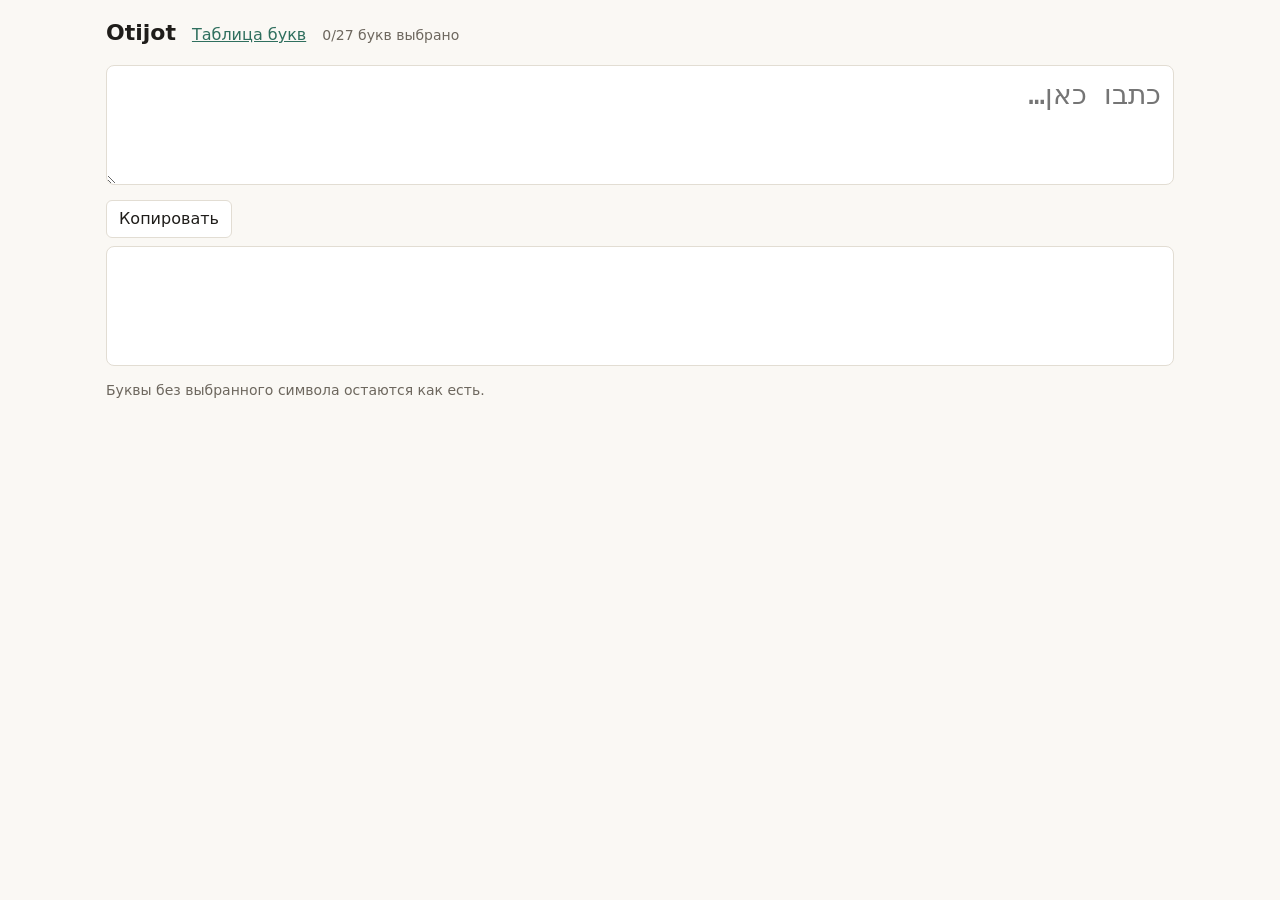
==== index.html @ 42eea4f4 "Initial scaffold: converter, table editor, seeded candidates Co-Authored-By: Claude Opus 5.5 <norepl" ====
<!doctype html>
<html lang="he">
<head>
  <meta charset="utf-8">
  <meta name="viewport" content="width=device-width, initial-scale=1">
  <title>Otijot</title>
  <link rel="stylesheet" href="style.css">
</head>
<body>
<main>
  <nav>
    <h1>Otijot</h1>
    <a href="table.html">Таблица букв</a>
    <span class="muted" id="status"></span>
  </nav>

  <textarea id="input" dir="rtl" placeholder="כתבו כאן…"></textarea>
  <div class="row">
    <button id="copy">Копировать</button>
    <span class="muted" id="copied"></span>
  </div>
  <div class="output" id="output" dir="rtl"></div>
  <p class="muted">Буквы без выбранного символа остаются как есть.</p>
</main>
<script src="common.js"></script>
<script>
  (async () => {
    const { table, fromDraft } = await loadTable();
    const chosen = Object.values(table).filter((e) => e.chosen).length;
    document.getElementById("status").textContent =
      `${chosen}/${Object.keys(table).length} букв выбрано` + (fromDraft ? " (черновик)" : "");

    const input = document.getElementById("input");
    const output = document.getElementById("output");
    const render = () => { output.textContent = transform(input.value, table); };
    input.addEventListener("input", render);
    render();

    document.getElementById("copy").addEventListener("click", async () => {
      await navigator.clipboard.writeText(output.textContent);
      document.getElementById("copied").textContent = "Скопировано";
      setTimeout(() => { document.getElementById("copied").textContent = ""; }, 1500);
    });
  })();
</script>
</body>
</html>
---- style.css ----
:root {
  --bg: #faf8f4;
  --fg: #1f1d1a;
  --muted: #6d675e;
  --line: #e2ddd3;
  --card: #ffffff;
  --accent: #2f6f5e;
  --accent-soft: #dcefe8;
}
@media (prefers-color-scheme: dark) {
  :root {
    --bg: #17181a;
    --fg: #ece8e1;
    --muted: #9b958b;
    --line: #2e3033;
    --card: #1f2023;
    --accent: #7cc7b0;
    --accent-soft: #23362f;
  }
}
* { box-sizing: border-box; }
body {
  margin: 0;
  background: var(--bg);
  color: var(--fg);
  font: 16px/1.5 system-ui, sans-serif;
}
main { max-width: 1100px; margin: 0 auto; padding: 16px; }
nav { display: flex; gap: 16px; align-items: baseline; margin-bottom: 16px; }
nav h1 { margin: 0; font-size: 22px; }
a { color: var(--accent); }
.muted { color: var(--muted); font-size: 14px; }
textarea, .output {
  width: 100%;
  min-height: 120px;
  padding: 12px;
  font-size: 28px;
  border: 1px solid var(--line);
  border-radius: 8px;
  background: var(--card);
  color: var(--fg);
}
.output { white-space: pre-wrap; word-break: break-word; }
button {
  font: inherit;
  padding: 6px 12px;
  border: 1px solid var(--line);
  border-radius: 6px;
  background: var(--card);
  color: var(--fg);
  cursor: pointer;
}
button:hover { border-color: var(--accent); }
.row { display: flex; gap: 8px; flex-wrap: wrap; align-items: center; margin: 8px 0; }

/* table.html */
.letter {
  display: grid;
  grid-template-columns: 72px 1fr;
  gap: 12px;
  padding: 12px 0;
  border-bottom: 1px solid var(--line);
}
.letter .heb { font-size: 56px; line-height: 1; text-align: center; }
.cands { display: flex; flex-wrap: wrap; gap: 8px; }
.cand {
  width: 132px;
  padding: 6px;
  border: 1px solid var(--line);
  border-radius: 8px;
  background: var(--card);
  text-align: center;
}
.cand.chosen { border: 2px solid var(--accent); background: var(--accent-soft); }
.cand .glyph { font-size: 52px; line-height: 1.2; cursor: pointer; }
.cand .meta { font-size: 11px; color: var(--muted); overflow-wrap: anywhere; }
.cand .flags { font-size: 11px; display: flex; justify-content: center; gap: 4px; }
.cand .flags label { cursor: pointer; }
.add { display: flex; gap: 4px; margin-top: 6px; }
.add input { width: 120px; font: inherit; padding: 4px; }
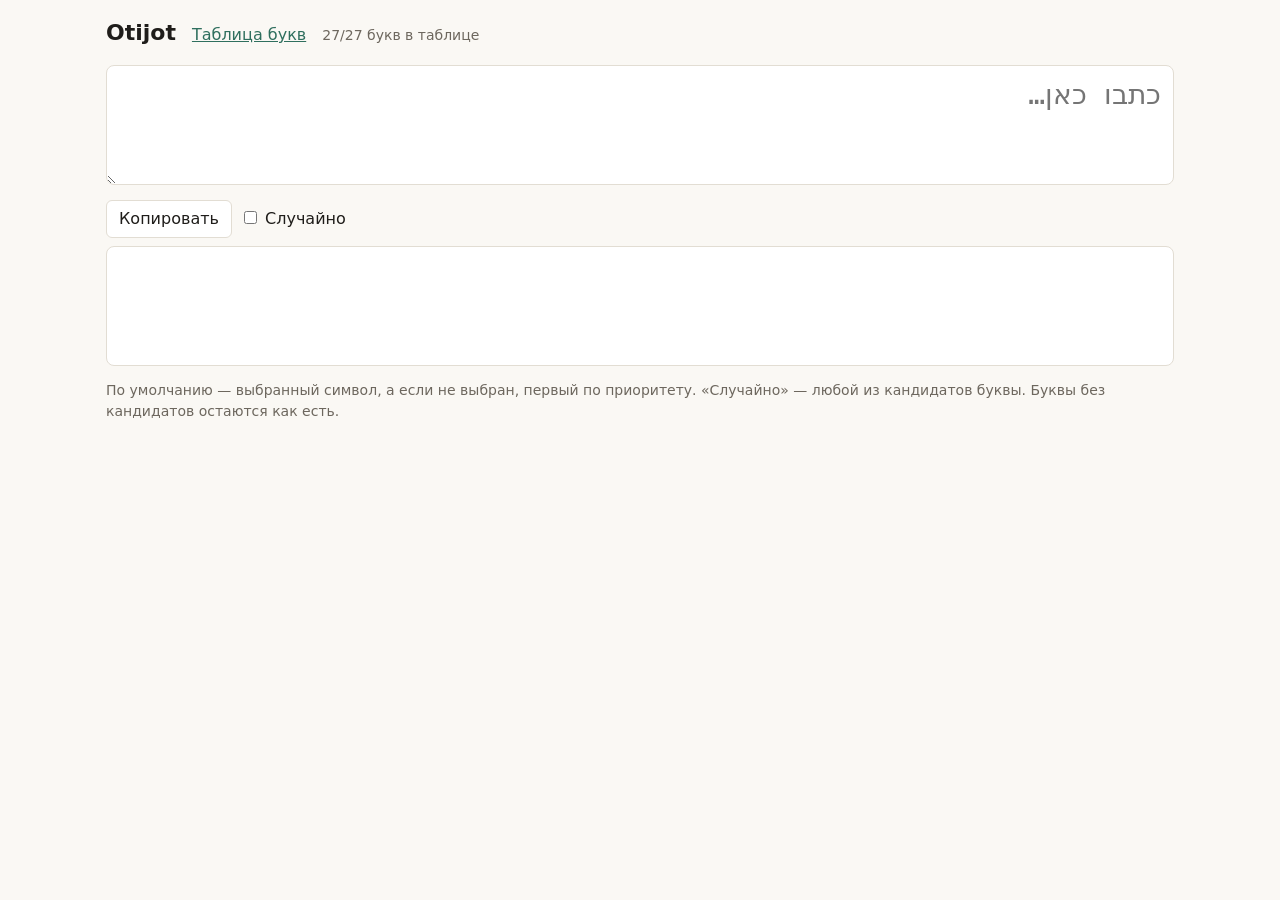
==== commit 0b8fa0da: "Converter: fall back to top-priority candidate; add random mode with re-roll Co-Authored-By: Claude " ====
--- a/index.html
+++ b/index.html
@@ -17,23 +17,39 @@
   <textarea id="input" dir="rtl" placeholder="כתבו כאן…"></textarea>
   <div class="row">
     <button id="copy">Копировать</button>
+    <label><input type="checkbox" id="random"> Случайно</label>
+    <button id="reroll" hidden>🎲 Ещё раз</button>
     <span class="muted" id="copied"></span>
   </div>
   <div class="output" id="output" dir="rtl"></div>
-  <p class="muted">Буквы без выбранного символа остаются как есть.</p>
+  <p class="muted">
+    По умолчанию — выбранный символ, а если не выбран, первый по приоритету.
+    «Случайно» — любой из кандидатов буквы. Буквы без кандидатов остаются как есть.
+  </p>
 </main>
 <script src="common.js"></script>
 <script>
   (async () => {
     const { table, fromDraft } = await loadTable();
-    const chosen = Object.values(table).filter((e) => e.chosen).length;
+    const mapped = Object.values(table).filter((e) => e.candidates.length).length;
     document.getElementById("status").textContent =
-      `${chosen}/${Object.keys(table).length} букв выбрано` + (fromDraft ? " (черновик)" : "");
+      `${mapped}/${Object.keys(table).length} букв в таблице` + (fromDraft ? " (черновик)" : "");
 
     const input = document.getElementById("input");
     const output = document.getElementById("output");
-    const render = () => { output.textContent = transform(input.value, table); };
+    const random = document.getElementById("random");
+    const reroll = document.getElementById("reroll");
+    let seed = null;
+    const newSeed = () => Math.floor(Math.random() * 2 ** 31);
+    const render = () => { output.textContent = transform(input.value, table, seed); };
+
     input.addEventListener("input", render);
+    random.addEventListener("change", () => {
+      seed = random.checked ? newSeed() : null;
+      reroll.hidden = !random.checked;
+      render();
+    });
+    reroll.addEventListener("click", () => { seed = newSeed(); render(); });
     render();
 
     document.getElementById("copy").addEventListener("click", async () => {
--- a/style.css
+++ b/style.css
@@ -76,5 +76,12 @@
 .cand .meta { font-size: 11px; color: var(--muted); overflow-wrap: anywhere; }
 .cand .flags { font-size: 11px; display: flex; justify-content: center; gap: 4px; }
 .cand .flags label { cursor: pointer; }
+.cand { cursor: grab; }
+.cand.default { border: 2px dashed var(--accent); }
+.cand.dragging { opacity: 0.4; }
+.cand.over { outline: 2px dashed var(--accent); }
+.cand .tools { display: flex; justify-content: center; gap: 2px; margin-top: 4px; }
+.cand .tools button { font-size: 11px; padding: 1px 6px; }
+.cand .tools button:disabled { opacity: 0.3; cursor: default; }
 .add { display: flex; gap: 4px; margin-top: 6px; }
 .add input { width: 120px; font: inherit; padding: 4px; }
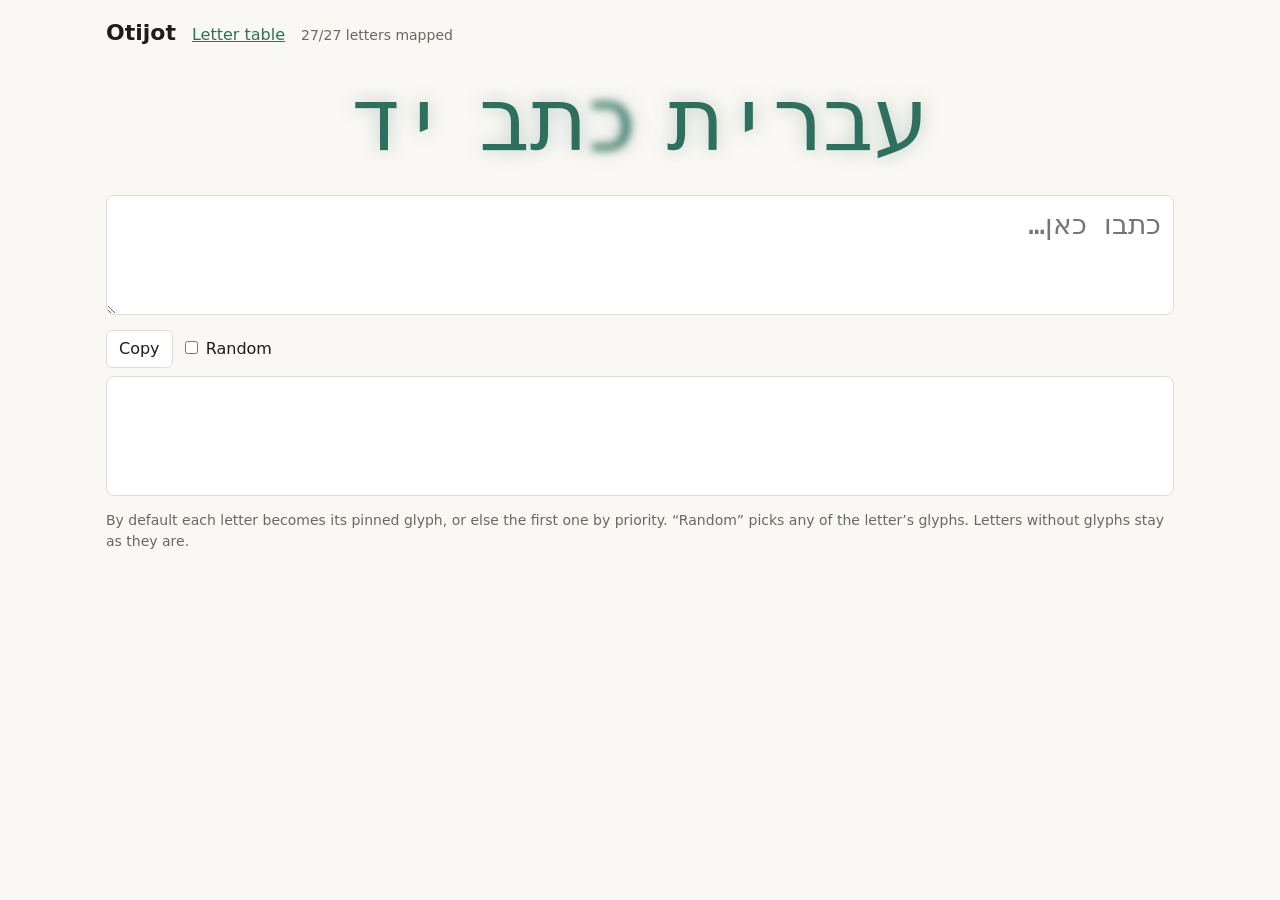
==== commit 053f6a8b: "Site in English; flipping "עברית כתב יד" caption on the converter page Each letter of the caption fl" ====
--- a/index.html
+++ b/index.html
@@ -10,30 +10,67 @@
 <main>
   <nav>
     <h1>Otijot</h1>
-    <a href="table.html">Таблица букв</a>
+    <a href="table.html">Letter table</a>
     <span class="muted" id="status"></span>
   </nav>
 
+  <!-- "Hebrew handwriting": letters keep flipping into random lookalikes (see hero() below). -->
+  <p class="hero" id="hero" dir="rtl" aria-label="עברית כתב יד">עברית כתב יד</p>
+
   <textarea id="input" dir="rtl" placeholder="כתבו כאן…"></textarea>
   <div class="row">
-    <button id="copy">Копировать</button>
-    <label><input type="checkbox" id="random"> Случайно</label>
-    <button id="reroll" hidden>🎲 Ещё раз</button>
+    <button id="copy">Copy</button>
+    <label><input type="checkbox" id="random"> Random</label>
+    <button id="reroll" hidden>🎲 Again</button>
     <span class="muted" id="copied"></span>
   </div>
   <div class="output" id="output" dir="rtl"></div>
   <p class="muted">
-    По умолчанию — выбранный символ, а если не выбран, первый по приоритету.
-    «Случайно» — любой из кандидатов буквы. Буквы без кандидатов остаются как есть.
+    By default each letter becomes its pinned glyph, or else the first one by priority.
+    “Random” picks any of the letter’s glyphs. Letters without glyphs stay as they are.
   </p>
 </main>
 <script src="common.js"></script>
 <script>
+  // Each letter sits in its own inline-block (so it can flip) and, being a lone glyph, gets dir=ltr:
+  // that keeps mirrored glyphs unflipped, while the rtl container still orders the boxes right to left.
+  function hero(table) {
+    const el = document.getElementById("hero");
+    const slots = [...el.textContent].map((ch) => {
+      const span = document.createElement("span");
+      span.textContent = ch;
+      span.dir = "ltr";
+      span.setAttribute("aria-hidden", "true");
+      if (ch === " ") span.className = "space";
+      return { ch, span, pool: [ch, ...usable(table[ch]).map((c) => c.char)] };
+    });
+    el.replaceChildren(...slots.map((s) => s.span));
+    if (matchMedia("(prefers-reduced-motion: reduce)").matches) return;
+
+    const swap = (slot) => {
+      const options = slot.pool.filter((c) => c !== slot.span.textContent);
+      if (!options.length) return;
+      slot.span.classList.add("out");
+      setTimeout(() => {
+        slot.span.textContent = options[Math.floor(Math.random() * options.length)];
+        slot.span.classList.remove("out");
+      }, 220); // = the .out transition in style.css
+    };
+    const live = slots.filter((s) => s.pool.length > 1);
+    setInterval(() => {
+      if (document.hidden) return;
+      const n = 1 + Math.floor(Math.random() * 3);
+      for (let k = 0; k < n; k++) setTimeout(() => swap(live[Math.floor(Math.random() * live.length)]), k * 90);
+    }, 1100);
+  }
+
   (async () => {
     const { table, fromDraft } = await loadTable();
     const mapped = Object.values(table).filter((e) => e.candidates.length).length;
     document.getElementById("status").textContent =
-      `${mapped}/${Object.keys(table).length} букв в таблице` + (fromDraft ? " (черновик)" : "");
+      `${mapped}/${Object.keys(table).length} letters mapped` + (fromDraft ? " (draft)" : "");
+
+    hero(table);
 
     const input = document.getElementById("input");
     const output = document.getElementById("output");
@@ -54,7 +91,7 @@
 
     document.getElementById("copy").addEventListener("click", async () => {
       await navigator.clipboard.writeText(output.textContent);
-      document.getElementById("copied").textContent = "Скопировано";
+      document.getElementById("copied").textContent = "Copied";
       setTimeout(() => { document.getElementById("copied").textContent = ""; }, 1500);
     });
   })();
--- a/style.css
+++ b/style.css
@@ -6,6 +6,12 @@
   --card: #ffffff;
   --accent: #2f6f5e;
   --accent-soft: #dcefe8;
+  --ltr: #b8561b;
+  --ltr-bg: #fbeee4;
+  --rtl: #2f5fb8;
+  --rtl-bg: #e6edfb;
+  --neutral: #8a3fb0;
+  --neutral-bg: #f3e8fa;
 }
 @media (prefers-color-scheme: dark) {
   :root {
@@ -16,6 +22,12 @@
     --card: #1f2023;
     --accent: #7cc7b0;
     --accent-soft: #23362f;
+    --ltr: #f0a061;
+    --ltr-bg: #33261c;
+    --rtl: #8fb4f5;
+    --rtl-bg: #1c2638;
+    --neutral: #d39af2;
+    --neutral-bg: #2c1f36;
   }
 }
 * { box-sizing: border-box; }
@@ -51,6 +63,25 @@
   cursor: pointer;
 }
 button:hover { border-color: var(--accent); }
+/* index.html: the flipping "עברית כתב יד" caption */
+.hero {
+  margin: 8px 0 20px;
+  text-align: center;
+  font-size: clamp(40px, 11vw, 88px);
+  line-height: 1.25;
+  perspective: 600px;
+  user-select: none;
+}
+.hero span {
+  display: inline-block;
+  min-width: 0.55em;
+  color: var(--accent);
+  transition: transform 220ms ease-in, opacity 220ms ease-in, filter 220ms ease-in;
+  text-shadow: 0 0 18px color-mix(in srgb, var(--accent) 35%, transparent);
+}
+.hero span.space { min-width: 0.35em; }
+.hero span.out { transform: rotateX(90deg) scale(0.8); opacity: 0; filter: blur(4px); }
+.hero span:not(.out) { transition-timing-function: cubic-bezier(.2, 1.6, .4, 1); }
 .row { display: flex; gap: 8px; flex-wrap: wrap; align-items: center; margin: 8px 0; }
 
 /* table.html */
@@ -71,6 +102,13 @@
   background: var(--card);
   text-align: center;
 }
+/* Colour = direction of the glyph; chosen/default below still override the background/border. */
+.cand.ltr { background: var(--ltr-bg); border-color: var(--ltr); }
+.cand.ltr .glyph { color: var(--ltr); }
+.cand.rtl { background: var(--rtl-bg); border-color: var(--rtl); }
+.cand.rtl .glyph { color: var(--rtl); }
+.cand.neutral { background: var(--neutral-bg); border-color: var(--neutral); }
+.cand.neutral .glyph { color: var(--neutral); }
 .cand.chosen { border: 2px solid var(--accent); background: var(--accent-soft); }
 .cand .glyph { font-size: 52px; line-height: 1.2; cursor: pointer; }
 .cand .meta { font-size: 11px; color: var(--muted); overflow-wrap: anywhere; }
@@ -78,8 +116,10 @@
 .cand .flags label { cursor: pointer; }
 .cand { cursor: grab; }
 .cand.default { border: 2px dashed var(--accent); }
+.cand.proposed:not(.chosen):not(.default) { border-style: dotted; border-width: 2px; }
 .cand.dragging { opacity: 0.4; }
 .cand.over { outline: 2px dashed var(--accent); }
+.letter.over { outline: 2px dashed var(--accent); outline-offset: -2px; }
 .cand .tools { display: flex; justify-content: center; gap: 2px; margin-top: 4px; }
 .cand .tools button { font-size: 11px; padding: 1px 6px; }
 .cand .tools button:disabled { opacity: 0.3; cursor: default; }
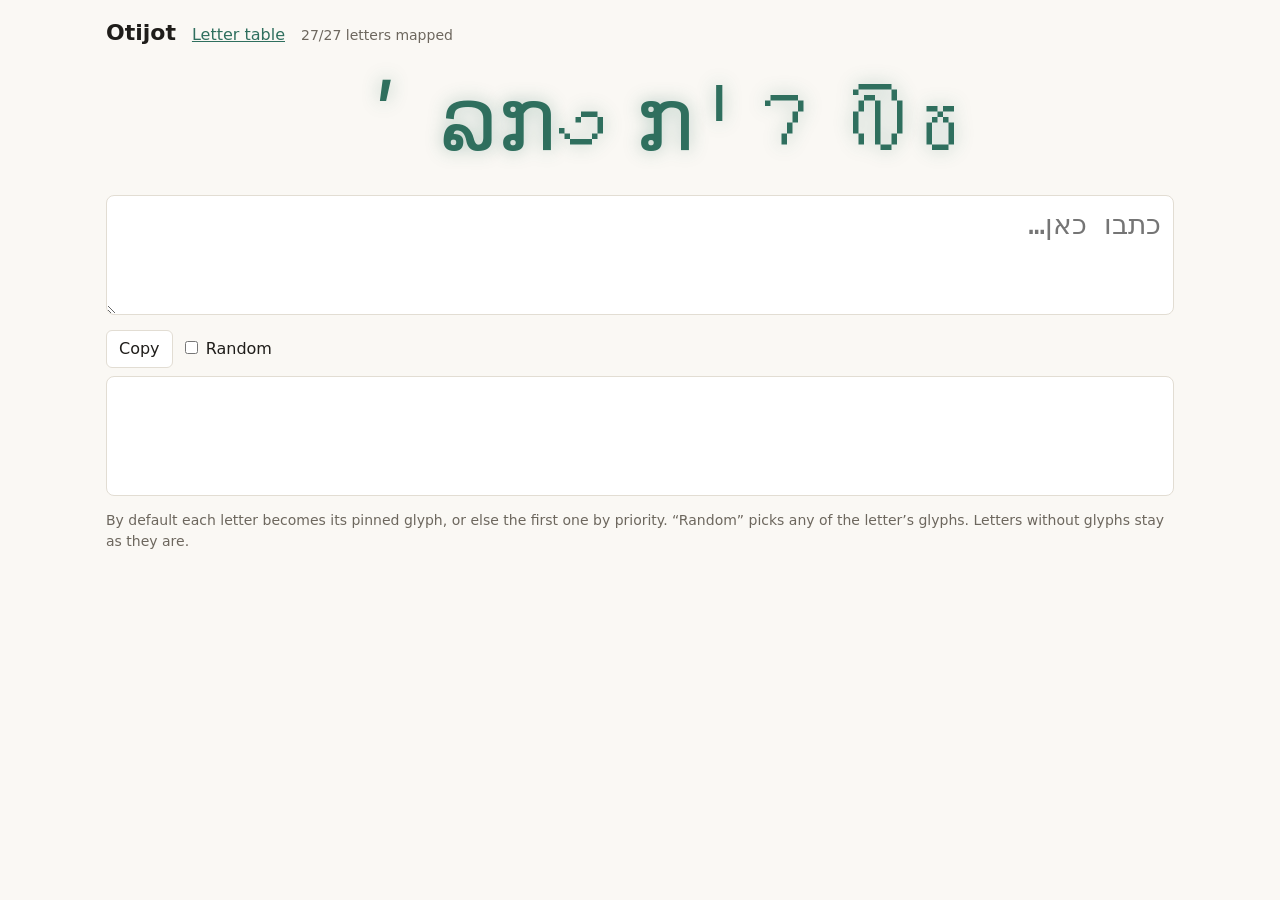
==== commit 9c252f48: "Hero caption: only lookalike glyphs, never printed Hebrew Starts from a random lookalike per letter " ====
--- a/index.html
+++ b/index.html
@@ -14,8 +14,9 @@
     <span class="muted" id="status"></span>
   </nav>
 
-  <!-- "Hebrew handwriting": letters keep flipping into random lookalikes (see hero() below). -->
-  <p class="hero" id="hero" dir="rtl" aria-label="עברית כתב יד">עברית כתב יד</p>
+  <!-- "Hebrew handwriting": letters keep flipping between random lookalikes (see hero() below);
+       the static text is only the no-JS fallback. -->
+  <p class="hero" id="hero" dir="rtl" aria-label="עברית כתב יד">‏𐺧ລ𐨬ᑊກ 𐴊ກລ ᑊ𐩅‏</p>
 
   <textarea id="input" dir="rtl" placeholder="כתבו כאן…"></textarea>
   <div class="row">
@@ -36,13 +37,16 @@
   // that keeps mirrored glyphs unflipped, while the rtl container still orders the boxes right to left.
   function hero(table) {
     const el = document.getElementById("hero");
+    el.textContent = el.getAttribute("aria-label");
+    // Only lookalike glyphs, never the printed Hebrew letter itself.
     const slots = [...el.textContent].map((ch) => {
+      const pool = usable(table[ch]).map((c) => c.char);
       const span = document.createElement("span");
-      span.textContent = ch;
+      span.textContent = pool.length ? pool[Math.floor(Math.random() * pool.length)] : ch;
       span.dir = "ltr";
       span.setAttribute("aria-hidden", "true");
       if (ch === " ") span.className = "space";
-      return { ch, span, pool: [ch, ...usable(table[ch]).map((c) => c.char)] };
+      return { ch, span, pool };
     });
     el.replaceChildren(...slots.map((s) => s.span));
     if (matchMedia("(prefers-reduced-motion: reduce)").matches) return;
